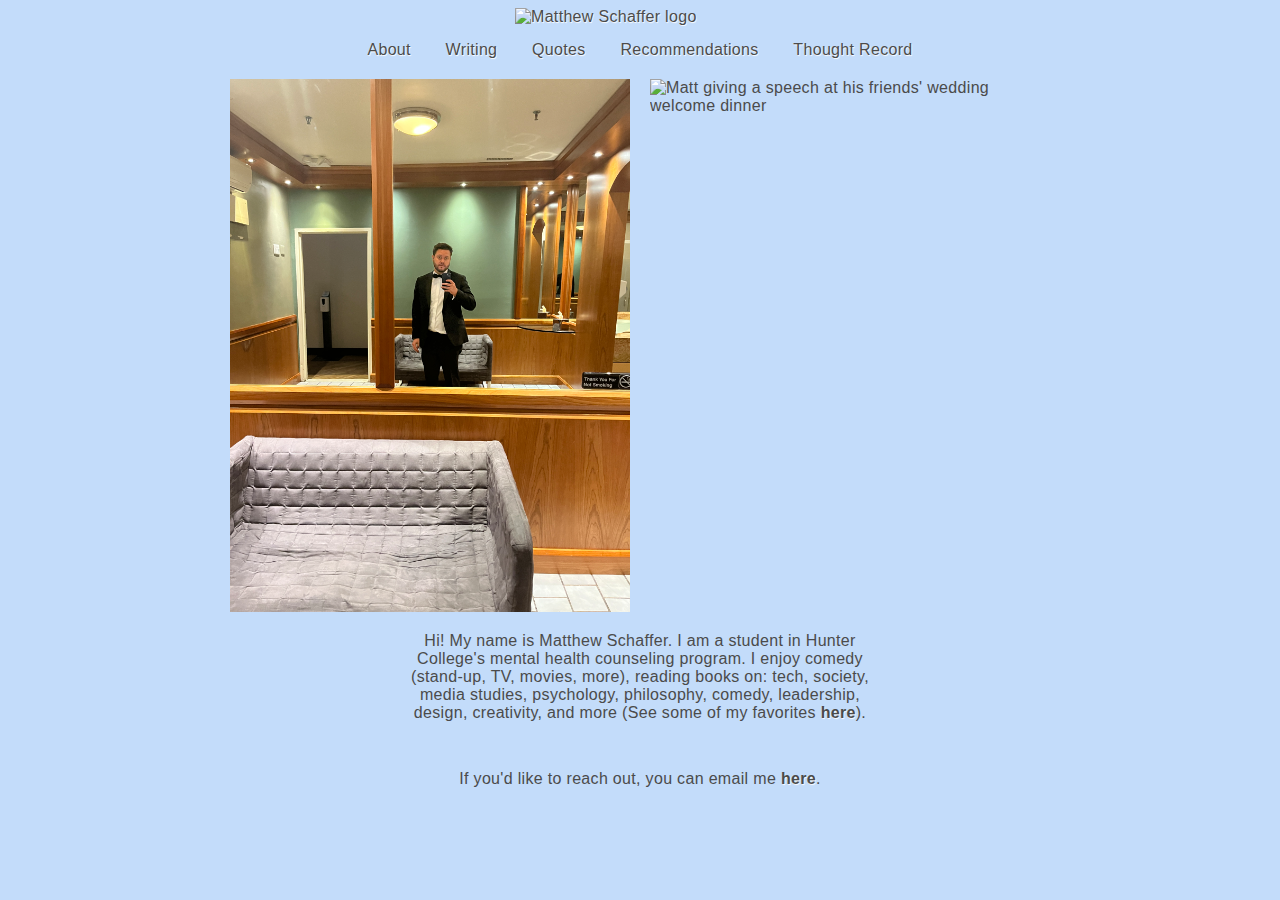
==== about.html @ 90619de9 "edit file" ====
<!DOCTYPE html>
<html>
  <head>
    <title>About Matthew Schaffer</title>
    <link rel="stylesheet" href="styles.css">
  </head>
  <body>
    <a href="index_5.html"><img class="big_logo" src="images/Matthew_Schaffer_logo.png" alt="Matthew Schaffer logo" /></a>
    <nav>
      <ul id="menu">
        <li><a href="about.html">About</a></li>
        <li><a href="writing.html">Writing</a></li>
        <li><a href="quotes.html">Quotes</a></li>
        <li><a href="recommendations.html">Recommendations</a></li>
        <li><a href="thoughtrecord.html">Thought Record</a></li>
      </ul>
    </nav>
    <div class="images">
     <img src="Images/Mirror_Tux.JPG" alt="Matt taking a mirror pic in a tuxedo" title="Matt taking a mirror pic in a tuxedo" style="width: 400px;height: 533px">
     <img src="images/Matt_Speech.jpg" alt="Matt giving a speech at his friends' wedding welcome dinner" title="Matt giving a speech at his friends' wedding welcome dinner" style="width: 400px;height: 533px">
    </div>
    <div class="aboutme">
    <p>Hi! My name is Matthew Schaffer. I am a student in Hunter College's mental health counseling program. I enjoy comedy (stand-up, TV, movies, more), reading books on: tech, society, media studies, psychology, philosophy, comedy, leadership, design, creativity, and more (See some of my favorites <a href="links.html"><strong>here</strong></a>).</p>
    </div>
    <br>
   <p>If you'd like to reach out, you can email me <a href="mailto:matthew.schaffer.likes.emails@gmail.com"target="_blank" rel="noopener noreferrer"><span class="email"><strong>here</strong></a>.</p>
---- styles.css ----
body {
  color: #4b4b4b;
  background: #C3DCFA;
  font-family: Helvetica, Arial, serif;
  letter-spacing: 0.02em
}
h1 {
  text-align: center;
  font-size: 175%;
  letter-spacing: 0.05em;
}
h2 {
  color: #8daacc;
  text-align: center;
  letter-spacing: 0.05em;
}
h5 {
  color: #8daacc;
  text-align: center;
  width: 500px;
  margin: auto;
}
#menu {
  list-style: none;
  padding-left: 0;
}
#menu li {
  display: inline;
}
ul {
  list-style: none;
  margin: 0px auto auto auto;
  text-align: center;
 
}
li {
  margin: 15px;
  text-shadow: 1px 1px 2px;
}
.writing {
  width: 720px;
  margin: 0px auto;
}
.contact {
  width: 300px;
  margin: 20px auto;
  border: 2px solid #C3DCFA;
  line-height: 1.6em;
  text-align: center;
}
.aboutme {
    width: 50%;
    margin: 20px auto;
    text-align: center;
}
a {
  color: #4b4b4b;
  text-decoration: none;
  text-shadow: .75px .75px 1px rgb(255, 255, 255);
}
a:hover {
  color: #98a2ad;
  display: visible;
}
.contact a .email{
  color: #76a8e3;
  text-decoration: underline;
}
.logo {
  display: block;
  margin: 0px auto 5px;
  width: 300px;
}
.big_logo {
  display: block;
  margin: 0px auto 15px;
  width: 250px;
}
.gifs {
  columns: 3 auto;
  gap: 70px;
  margin: 50px auto 0;
  padding: 0 30px;
  max-width: 1200px;
}
.gifs a figure {
  margin: 0;
  break-inside: avoid;
}

.image_wrapper {
  width: 100%;
  position: relative;
  height: 294px;
}

.gifs a figure img {
  width: 100%;
  height: 100%;
  object-fit: cover;
  object-position: top;
}
.main_image_container {
  width: 100%;
  display: flex;
  justify-content: center;
  margin-top: 25px;
}
#main_image {
  width: 450px;
}
table {
  border-collapse: collapse;
  width: 100%;
  max-width: 600px;
  margin: 0 auto;
}
th, td {
  border: 1px solid #4b4b4b;
  padding: 8px;
  text-align: left;
}
th {
  background-color: #C3DCFA;
  font-weight: bold;
  text-align: center;
}
tr:nth-child(even) {
  background-color: #C3DCFA;
}

.images {
  display: flex;
  gap: 20px;
  justify-content: center;
  flex-wrap: wrap;
  margin-top: 20px;
}
.images img {
  width: 33%;
}
.row::after {
  content: "";
  clear: both;
  display: table;
}
p {
  width: 75%;
  margin: auto auto 30px;
  text-align: center;
}
.static {
  position: absolute;
  background: white;
  inset: 0;
}
.static:hover {
  opacity:0;
}
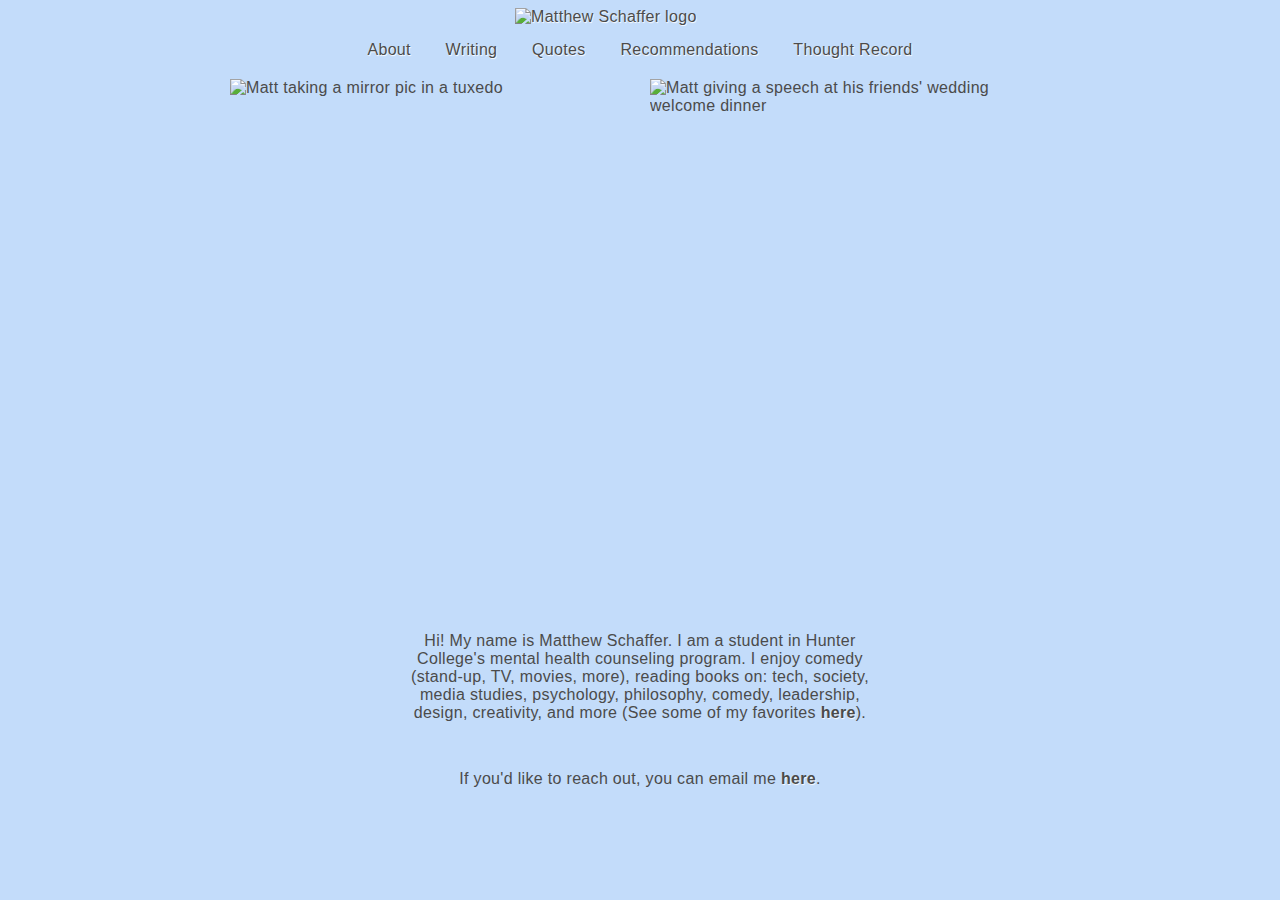
==== commit ef1ea096: "Edit about code" ====
--- a/about.html
+++ b/about.html
@@ -1,11 +1,11 @@
 <!DOCTYPE html>
 <html>
   <head>
-    <title>About Matthew Schaffer</title>
+    <title>about Matthew Schaffer</title>
     <link rel="stylesheet" href="styles.css">
   </head>
   <body>
-    <a href="index_5.html"><img class="big_logo" src="images/Matthew_Schaffer_logo.png" alt="Matthew Schaffer logo" /></a>
+    <a href="index.html"><img class="big_logo" src="images/Matthew_Schaffer_logo.png" alt="Matthew Schaffer logo" /></a>
     <nav>
       <ul id="menu">
         <li><a href="about.html">About</a></li>
@@ -16,11 +16,11 @@
       </ul>
     </nav>
     <div class="images">
-     <img src="Images/Mirror_Tux.JPG" alt="Matt taking a mirror pic in a tuxedo" title="Matt taking a mirror pic in a tuxedo" style="width: 400px;height: 533px">
+     <img src="images/Mirror_Tux.JPG" alt="Matt taking a mirror pic in a tuxedo" title="Matt taking a mirror pic in a tuxedo" style="width: 400px;height: 533px">
      <img src="images/Matt_Speech.jpg" alt="Matt giving a speech at his friends' wedding welcome dinner" title="Matt giving a speech at his friends' wedding welcome dinner" style="width: 400px;height: 533px">
     </div>
     <div class="aboutme">
     <p>Hi! My name is Matthew Schaffer. I am a student in Hunter College's mental health counseling program. I enjoy comedy (stand-up, TV, movies, more), reading books on: tech, society, media studies, psychology, philosophy, comedy, leadership, design, creativity, and more (See some of my favorites <a href="links.html"><strong>here</strong></a>).</p>
     </div>
     <br>
-   <p>If you'd like to reach out, you can email me <a href="mailto:matthew.schaffer.likes.emails@gmail.com"target="_blank" rel="noopener noreferrer"><span class="email"><strong>here</strong></a>.</p>+   <p>If you'd like to reach out, you can email me <a href="mailto:matthew.schaffer.likes.emails@gmail.com"target="_blank" rel="noopener noreferrer"><span class="email"><strong>here</strong></a>.</p>
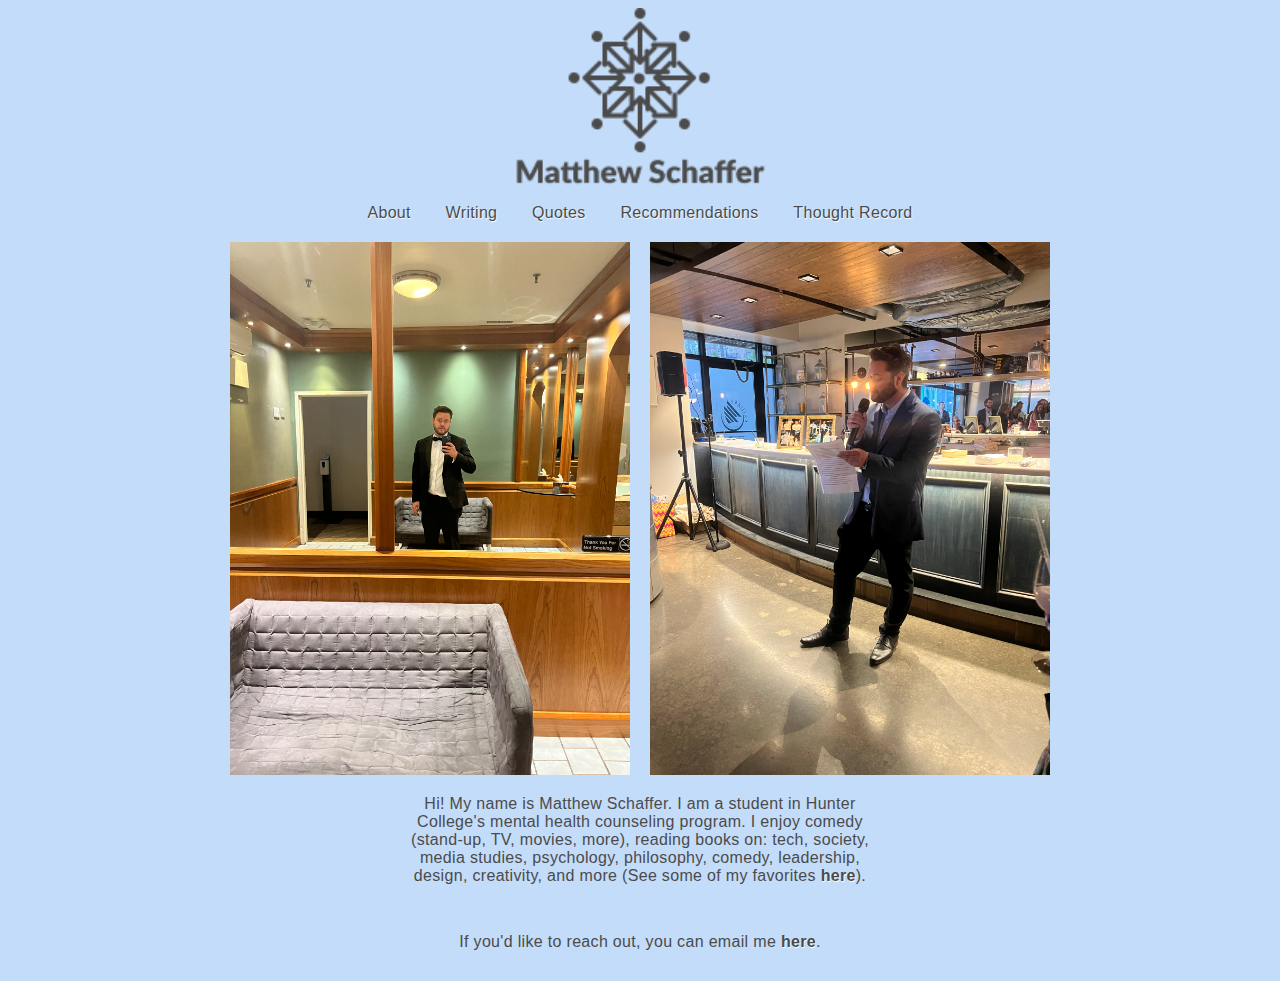
==== commit c32a1dba: "Update navigation on all pages" ====
--- a/about.html
+++ b/about.html
@@ -12,7 +12,7 @@
         <li><a href="writing.html">Writing</a></li>
         <li><a href="quotes.html">Quotes</a></li>
         <li><a href="recommendations.html">Recommendations</a></li>
-        <li><a href="thoughtrecord.html">Thought Record</a></li>
+        <li><a href="updatedthoughtrecord.html">Thought Record</a></li>
       </ul>
     </nav>
     <div class="images">
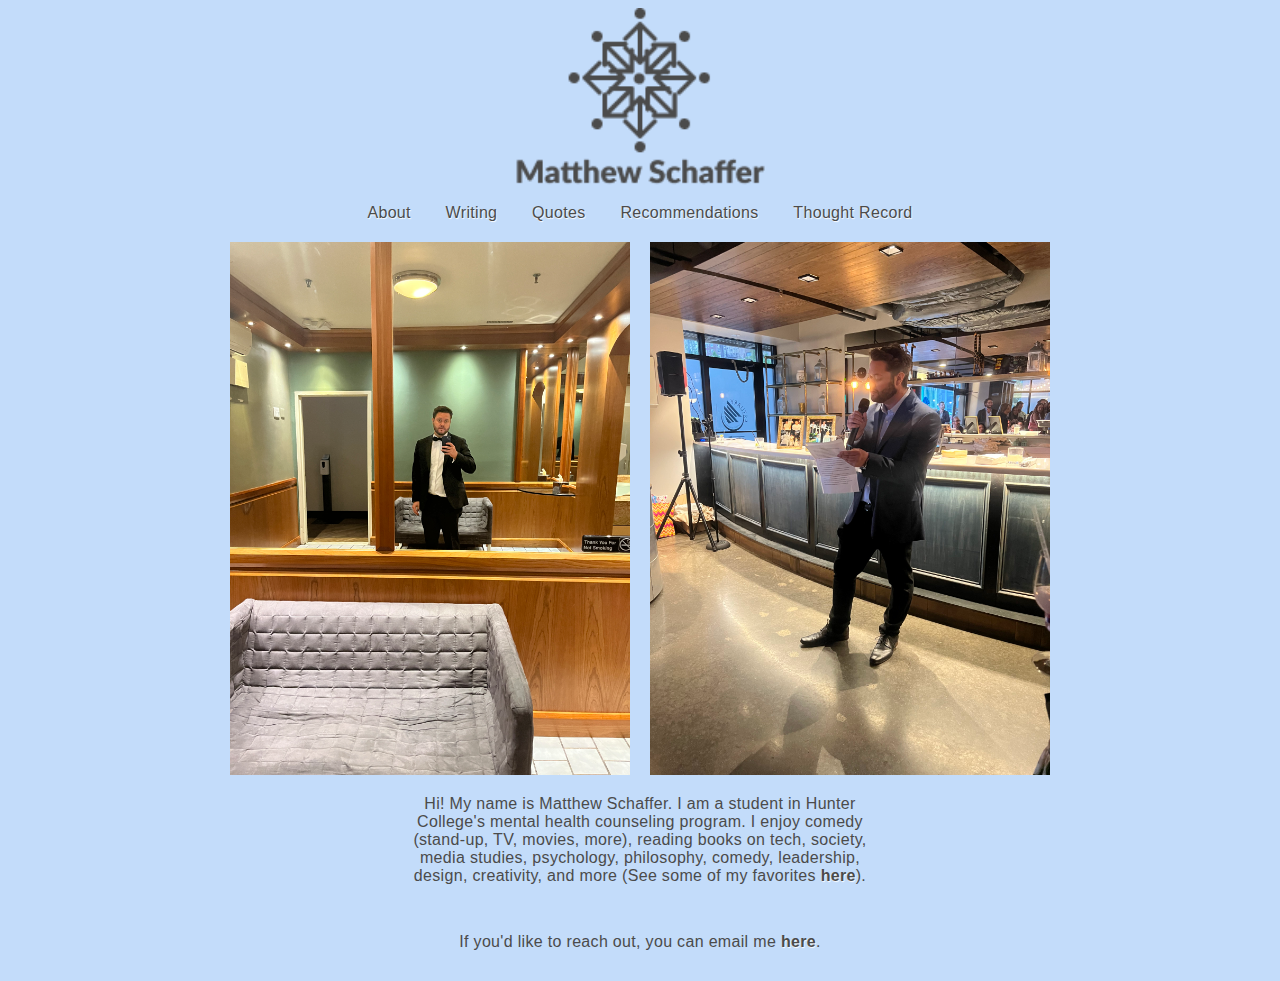
==== commit 18b24c2a: "Update About" ====
--- a/about.html
+++ b/about.html
@@ -20,7 +20,7 @@
      <img src="images/Matt_Speech.jpg" alt="Matt giving a speech at his friends' wedding welcome dinner" title="Matt giving a speech at his friends' wedding welcome dinner" style="width: 400px;height: 533px">
     </div>
     <div class="aboutme">
-    <p>Hi! My name is Matthew Schaffer. I am a student in Hunter College's mental health counseling program. I enjoy comedy (stand-up, TV, movies, more), reading books on: tech, society, media studies, psychology, philosophy, comedy, leadership, design, creativity, and more (See some of my favorites <a href="links.html"><strong>here</strong></a>).</p>
+    <p>Hi! My name is Matthew Schaffer. I am a student in Hunter College's mental health counseling program. I enjoy comedy (stand-up, TV, movies, more), reading books on tech, society, media studies, psychology, philosophy, comedy, leadership, design, creativity, and more (See some of my favorites <a href="links.html"><strong>here</strong></a>).</p>
     </div>
     <br>
    <p>If you'd like to reach out, you can email me <a href="mailto:matthew.schaffer.likes.emails@gmail.com"target="_blank" rel="noopener noreferrer"><span class="email"><strong>here</strong></a>.</p>
--- a/styles.css
+++ b/styles.css
@@ -156,4 +156,12 @@
 }
 .static:hover {
   opacity:0;
+}
+.thoughtrecord {
+  width: 50%;
+  margin: 20px auto;
+  text-align: center;
+}
+ul.no-shadow {
+  text-shadow: none;
 }